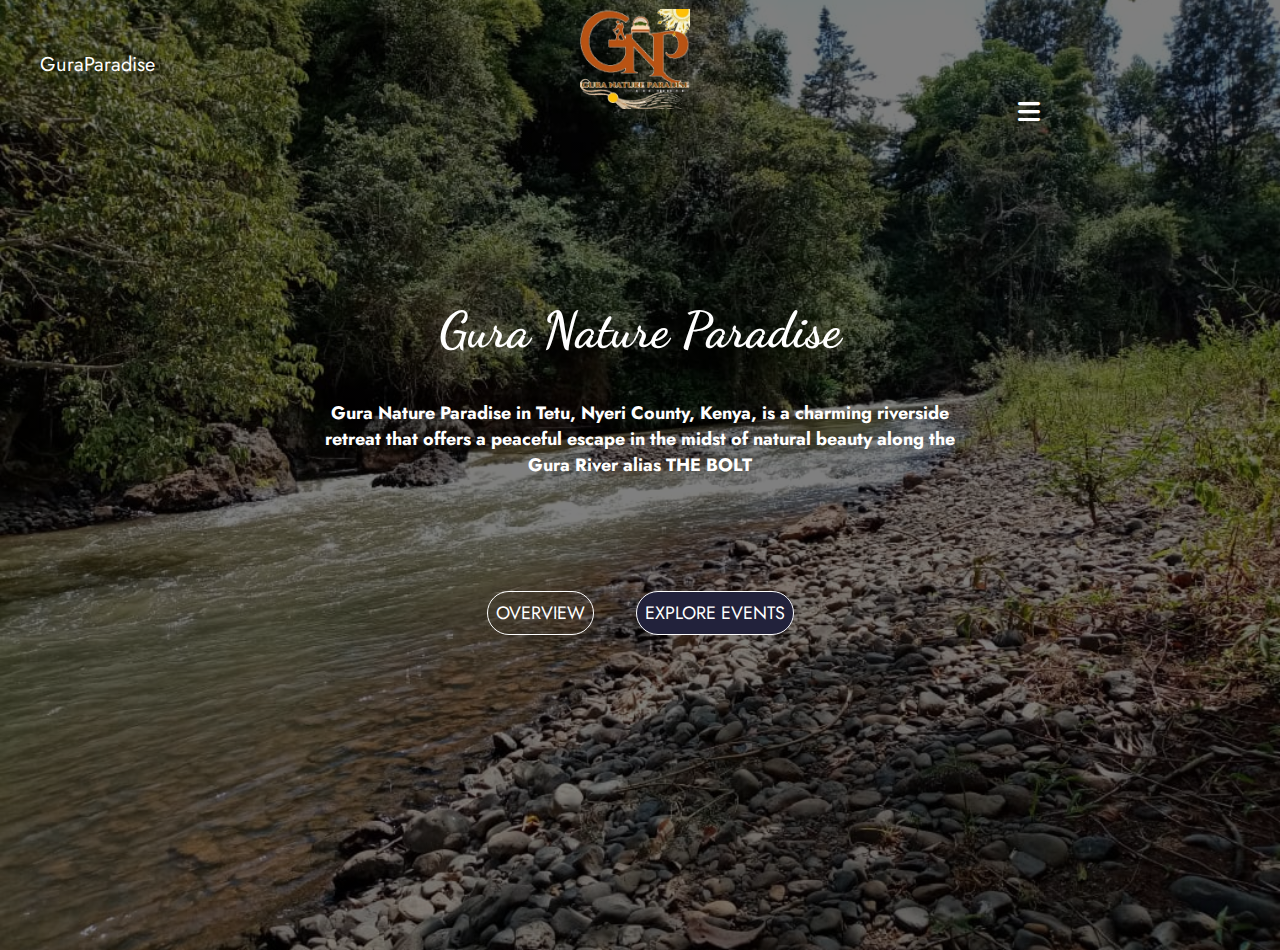
==== index.html @ 043810a3 "database change" ====
<!DOCTYPE html>
<html lang="en">
<head>
    <meta charset="UTF-8">
    <meta name="viewport" content="width=device-width, initial-scale=1.0">
    <link href="https://cdn.jsdelivr.net/npm/bootstrap@5.0.2/dist/css/bootstrap.min.css" rel="stylesheet" integrity="sha384-EVSTQN3/azprG1Anm3QDgpJLIm9Nao0Yz1ztcQTwFspd3yD65VohhpuuCOmLASjC" crossorigin="anonymous">
    <link rel="stylesheet" href="style.css">
    <link rel="stylesheet" href="https://use.fontawesome.com/releases/v5.6.3/css/all.css">
    <link rel="stylesheet" href="https://cdnjs.cloudflare.com/ajax/libs/font-awesome/6.2.0/css/all.min.css">
    <link rel="stylesheet" href="https://pro.fontawesome.com/releases/v5.10.0/css/all.css" integrity="sha384-AYmEC3Yw5cVb3ZcuHtOA93w35dYTsvhLPVnYs9eStHfGJvOvKxVfELGroGkvsg+p" crossorigin="anonymous" />
    <link rel="preconnect" href="https://fonts.googleapis.com">
    <link rel="preconnect" href="https://fonts.gstatic.com" crossorigin>
    <link href="https://fonts.googleapis.com/css2?family=Jost&family=Nunito+Sans:opsz@6..12&display=swap" rel="stylesheet">
    <link href="https://fonts.googleapis.com/css2?family=Dancing+Script&display=swap" rel="stylesheet">
    <title>GuraParadise</title>
    <link rel="icon" type="image/x-icon" href="GuraPhotos/logo.png">
</head>
<body>
    <nav>
        <input type="checkbox" id="check">
        <label for="check" class="checkbtn">
            <i class="fa fa-bars"></i>
        </label>
        <label class="logo">
            <p>GuraParadise</p>
            <img src="GuraPhotos/logo.png" alt="">
        </label>
        <ul>
            <label for="check" class="close">
                <i class="fa-solid fa-x"></i>
            </label>
            <li><a href="index.html">Home</a></li>
            <li><a href="overview.html">Overview</a></li>
            <li><a href="act-2.html">Activities</a></li>
            <li><a href="accomodation.html">Accomodation</a></li>
            <li><a href="food.html">Cuisines</a></li>
            <li><a href="comm.html">Local Empowerment</a></li>
            <li><a href="gallery.html">Gallery</a></li>
            <li><a href="contact.html">Contact/Booking</a></li>
        </ul>
    </nav>
        

        <div class="heading-1">
            <h1>Gura Nature Paradise</h1>
            <h5>Gura Nature Paradise in Tetu, Nyeri County, Kenya, is a charming riverside retreat that offers a peaceful escape in the midst of natural beauty along the Gura River alias THE BOLT</h5>
         
        </div>

         <div class="buttons vertical-shake">
            <a href="overview.html">Overview</a> &nbsp; &nbsp; &nbsp;
            <a class="event" href="events.html">Explore Events</a>
        </div> 

    
    <script src="script.js"></script>
    <script src="https://ajax.googleapis.com/ajax/libs/jquery/3.6.4/jquery.min.js"></script>
</body>
</html>
---- style.css ----
*{
  margin: 0;
  padding: 0;
  box-sizing: border-box;
  font-family: 'Jost', sans-serif;
  font-size: 20px;
}
body{
  background:linear-gradient(rgba(0, 0, 0, 0.5), rgba(0, 0, 0, 0.5)), url(GuraPhotos/river-11.jpg);
  background-position: center;
  background-size: cover;
  background-repeat: no-repeat;
  height: 100vh;
  overflow-x: hidden;
  animation: bgChange 20s linear infinite;
}
@keyframes bgChange{
  0%{
    background:linear-gradient(rgba(0, 0, 0, 0.5), rgba(0, 0, 0, 0.5)), url(GuraPhotos/river-11.jpg);
    background-position: center;
  background-size: cover;
  background-repeat: no-repeat;
  }
  20%{
    background:linear-gradient(rgba(0, 0, 0, 0.5), rgba(0, 0, 0, 0.5)), url(GuraPhotos/river-11.jpg);
    background-position: center;
  background-size: cover;
  background-repeat: no-repeat;
  }
  25%{
    background:linear-gradient(rgba(0, 0, 0, 0.5), rgba(0, 0, 0, 0.5)), url(GuraPhotos/river-3.jpg);
    background-position: center;
  background-size: cover;
  background-repeat: no-repeat;
  }
  45%{
    background:linear-gradient(rgba(0, 0, 0, 0.5), rgba(0, 0, 0, 0.5)), url(GuraPhotos/river-3.jpg);
    background-position: center;
  background-size: cover;
  background-repeat: no-repeat;
  }
  50%{
    background:linear-gradient(rgba(0, 0, 0, 0.5), rgba(0, 0, 0, 0.5)), url(GuraPhotos/bamboo.jpg);
    background-position: center;
  background-size: cover;
  background-repeat: no-repeat;
  }
  70%{
    background:linear-gradient(rgba(0, 0, 0, 0.5), rgba(0, 0, 0, 0.5)), url(GuraPhotos/bamboo.jpg);
    background-position: center;
  background-size: cover;
  background-repeat: no-repeat;
  }
  75%{
    background:linear-gradient(rgba(0, 0, 0, 0.5), rgba(0, 0, 0, 0.5)), url(GuraPhotos/river-2.jpg);
    background-position: center;
  background-size: cover;
  background-repeat: no-repeat;
  }
  95%{
    background:linear-gradient(rgba(0, 0, 0, 0.5), rgba(0, 0, 0, 0.5)), url(GuraPhotos/river-2.jpg);
    background-position: center;
  background-size: cover;
  background-repeat: no-repeat;
  }
}
nav{
  background: transparent;
  height: 90px;
  width: 100%;
}
.logo p{
  color: #fff;
  margin-left: 2rem;
  margin-top: 2.5rem;
}
.logo img{
  width: 150px;
  height: 130px;
  padding: 1.5rem 0 0 2rem;
  margin-top: -5rem;
  margin-left: 27rem;
  object-fit: cover;
}
nav ul{
  float: right;
  margin-right: 20px;
}
nav ul li{
  display: inline-block;
  line-height: 80px;
  margin: 0 5px;
}
nav ul li a{
  color: #fff;
  text-decoration: none;
  font-size: 17px;
  padding: 7px 13px;
  text-transform: uppercase;
}
nav ul li a:hover{
  text-decoration: underline;
  color: #fff;
}

.fa-bars{
  font-size: 30px;
  color: #fff;
}
.checkbtn{
  float: right;
  margin-top: 2.5rem;
  margin-right: 40px;
  display: none;
}
#check{
  display: none;
}

/* menu */

nav ul li a{
  font-size: 18px;
}
.checkbtn{
  display: block;
  margin-right: 12rem;
  cursor: pointer;
}
.close{
  display: block;
  margin-left: 14rem;
  margin-bottom: -2.5rem;
  padding-top: 1rem;
  cursor: pointer;
}
.fa-bars{
  font-size: 25px;
}
.fa-x{
  font-size: 25px;
}
ul{
  position: fixed;
  width: 30%;
  height: 110vh;
  background: #fff;
  top: -1px;
  left: -100%;
  text-align: center;
  transition: all .5s;
}
nav ul li{
  display: block;
  margin: 50px;
  margin-left: -0.3rem;
  line-height: 24px;
}
nav ul li a{
  font-size: 15px;
  color: #000;
}
nav ul li a:hover{
  text-decoration: underline;
  color: #000;
}
#check:checked ~ ul{
  left: 0;
}

/* end menu */

.heading-1{
  text-align: center;
  /* margin-left: 7rem; */
  margin-top: 6rem;
  color: #fff;
  
}
.heading-1 h1{
  font-size: 50px;
  margin-top: 8rem;
  margin-bottom: 2rem;
  font-family: 'Dancing Script', cursive;
}
.heading-1 h5{
  font-size: 18px;
  width: 50%;
  margin-left: 16rem;
}
.buttons{
  text-align: center;
  margin-top: 6rem;
  margin-bottom: 1rem;
  
}
.buttons a{
  text-decoration: none;
  text-transform: uppercase;
  color: #fff;
  font-size: 18px;
  border: 1px solid;
  padding: 0.4rem;
  border-radius: 50px;
}
.event{
  background-color: #22223b;
}


@keyframes vertical-shaking {
  0% { transform: translateY(0) }
  25% { transform: translateY(5px) }
  50% { transform: translateY(-5px) }
  75% { transform: translateY(5px) }
  100% { transform: translateY(0) }
}

@media (min-width: 992px) and (max-width: 1199px){
  html, body{
    margin: 0;
    padding: 0;
    width: 100%;
    height: 100%;
    overflow-x: hidden;
  }

  .logo p{
    font-size: 14px;
    margin-top: 2.5rem;
    margin-left: 3rem;
  }
  .logo img{
    width: 100px;
    height: 80px;
    padding: 1.5rem 0 0 2rem;
    margin-top: -7rem;
    margin-left: 23rem;
    object-fit: cover;
  }
  nav ul li a{
    font-size: 14px;
  }
  .checkbtn{
    display: block;
    margin-right: 5rem;
    cursor: pointer;
  }
  .close{
    display: block;
    margin-left: 16rem;
    margin-bottom: -2.5rem;
    padding-top: 1rem;
    cursor: pointer;
  }
  .fa-bars{
    font-size: 20px;
  }
  ul{
    position: fixed;
    width: 40%;
    height: 100vh;
    background: #fff;
    top: -1px;
    left: -100%;
    text-align: center;
    transition: all .5s;
  }
  nav ul li{
    display: block;
    margin: 50px;
    margin-left: -0.3rem;
    line-height: 24px;
  }
  nav ul li a{
    font-size: 15px;
    color: #000;
  }
  nav ul li a:hover{
    text-decoration: underline;
    color: #000;
  }
  #check:checked ~ ul{
    left: 0;
  }
  .heading-1 h1{
    font-size: 50px;
  }
  .heading-1 h5{
    font-size: 15px;
    margin-left: 13rem;
    width: 50%;
  }
  .buttons{
    margin-top: 7rem;
  }
  .buttons a{
    padding: 0.3rem;
    font-size: 16px;
  }
}

@media (min-width: 768px) and (max-width: 991px){
  html, body{
    margin: 0;
    padding: 0;
    width: 100%;
    height: 100%;
    overflow-x: hidden;
  }

  .logo p{
    font-size: 20px;
    margin-top: 2.5rem;
    margin-left: 0.5rem;
  }
  .logo img{
    width: 100px;
    height: 80px;
    padding: 1.5rem 0 0 2rem;
    margin-top: -7rem;
    margin-left: 18rem;
    object-fit: cover;
  }
  nav ul li a{
    font-size: 14px;
  }
  .checkbtn{
    display: block;
    margin-right: 1rem;
    cursor: pointer;
  }
  .close{
    display: block;
    margin-left: 13rem;
    margin-bottom: -2.5rem;
    padding-top: 1rem;
    cursor: pointer;
  }
  .fa-bars{
    font-size: 20px;
  }
  ul{
    position: fixed;
    width: 50%;
    height: 100vh;
    background: #fff;
    top: 0px;
    left: -100%;
    text-align: center;
    transition: all .5s;
  }
  nav ul li{
    display: block;
    margin: 50px;
    margin-left: -0.3rem;
    line-height: 24px;
  }
  nav ul li a{
    font-size: 15px;
    color: #000;
  }
  nav ul li a:hover{
    text-decoration: underline;
    color: #000;
  }
  #check:checked ~ ul{
    left: 0;
  }
  .heading-1 h1{
    font-size: 50px;
  }
  .heading-1 h5{
    font-size: 15px;
    margin-left: 6rem;
    width: 70%;
  }
  .buttons{
    margin-top: 7rem;
  }
  .buttons a{
    padding: 0.3rem;
    font-size: 16px;
  }
}

@media (min-width: 481px) and (max-width: 767px){
  html, body{
    margin: 0;
    padding: 0;
    width: 100%;
    height: 100%;
    overflow-x: hidden;
  }

  .logo p{
    font-size: 20px;
    margin-top: 2.5rem;
    margin-left: 0.5rem;
  }
  .logo img{
    width: 100px;
    height: 80px;
    padding: 1.5rem 0 0 2rem;
    margin-top: -7rem;
    margin-left: 10rem;
    object-fit: cover;
  }
  nav ul li a{
    font-size: 14px;
  }
  .checkbtn{
    display: block;
    margin-right: 1rem;
    cursor: pointer;
  }
  .close{
    display: block;
    margin-left: 16rem;
    margin-bottom: -2.5rem;
    padding-top: 1rem;
    cursor: pointer;
  }
  .fa-bars{
    font-size: 20px;
  }
  ul{
    position: fixed;
    width: 100%;
    height: 100vh;
    background: #fff;
    top: 80px;
    left: -100%;
    text-align: center;
    transition: all .5s;
  }
  nav ul li{
    display: block;
    margin: 50px;
    margin-left: -0.3rem;
    line-height: 24px;
  }
  nav ul li a{
    font-size: 15px;
    color: #000;
  }
  nav ul li a:hover{
    text-decoration: underline;
    color: #000;
  }
  #check:checked ~ ul{
    left: 0;
  }
  .heading-1 h1{
    font-size: 50px;
  }
  .heading-1 h5{
    font-size: 15px;
    margin-left: 0.1rem;
    width: 100%;
  }
  .buttons{
    margin-top: 7rem;
  }
  .buttons a{
    padding: 0.3rem;
    font-size: 16px;
  }
}

@media (max-width: 480px){
  html, body{
    margin: 0;
    padding: 0;
    width: 100%;
    height: 100%;
    overflow-x: hidden;
  }

  .logo p{
    font-size: 20px;
    margin-top: 2.5rem;
    margin-left: 0.5rem;
  }
  .logo img{
    width: 100px;
    height: 80px;
    padding: 1.5rem 0 0 2rem;
    margin-top: -7rem;
    margin-left: 7rem;
    object-fit: cover;
  }
  nav ul li a{
    font-size: 14px;
  }
  .checkbtn{
    display: block;
    margin-right: 1rem;
    cursor: pointer;
  }
  .close{
    display: block;
    margin-left: 8rem;
    margin-bottom: -2.5rem;
    padding-top: 1rem;
    cursor: pointer;
  }
  .fa-bars{
    font-size: 20px;
  }
  ul{
    position: fixed;
    width: 70%;
    height: 100vh;
    background: #fff;
    top: 0px;
    left: -100%;
    text-align: center;
    transition: all .5s;
  }
  nav ul li{
    display: block;
    margin: 50px;
    margin-left: -0.3rem;
    line-height: 24px;
  }
  nav ul li a{
    font-size: 15px;
    color: #000;
  }
  nav ul li a:hover{
    text-decoration: underline;
    color: #000;
  }
  #check:checked ~ ul{
    left: 0;
  }
  .heading-1 h1{
    font-size: 50px;
  }
  .heading-1 h5{
    font-size: 15px;
    margin-left: 0.1rem;
    width: 100%;
  }
  .buttons{
    margin-top: 7rem;
  }
  .buttons a{
    padding: 0.3rem;
    font-size: 16px;
  }
/* @media (min-width: 481px) and (max-width: 767px){
  html, body{
    margin: 0;
    padding: 0;
    width: 100%;
    height: 100%;
    overflow-x: hidden;
  }
  .logo p{
    font-size: 20px;
    margin-top: -2.5rem;
    margin-left: 0.5rem;
  }
  .logo img{
    width: 100px;
    height: 80px;
    padding: 1.5rem 0 0 2rem;
    margin-top: -7rem;
    margin-left: 28rem;
    object-fit: cover;
  }
  nav ul li a{
    font-size: 16px;
  }
  .checkbtn{
    display: block;
    margin-right: -6rem;
    cursor: pointer;
  }
  .close{
    display: block;
    margin-left: 16rem;
    margin-bottom: -2.5rem;
    padding-top: 1rem;
    cursor: pointer;
  }
  ul{
    position: fixed;
    width: 100%;
    height: 100vh;
    background: #fff;
    top: 80px;
    left: -100%;
    text-align: center;
    transition: all .5s;
  }
  nav ul li{
    display: block;
    margin: 50px;
    margin-left: -0.3rem;
    line-height: 30px;
  }
  nav ul li a{
    font-size: 15px;
    color: #000;
  }
  nav ul li a:hover{
    text-decoration: underline;
    color: #000;
  }
  #check:checked ~ ul{
    left: 0;
  }
  .fa-bars{
    font-size: 20px;
  }
  .heading-1 h1{
    font-size: 45px;
  }
  .heading-1 h5{
    font-size: 45px;
    margin-left: -8rem;
    width: 100%;

  }
  .buttons{
    margin-top: 6rem;
  }
  .buttons a{
    padding: 0.5rem;
    font-size: 18px;
  }
} */
/* @media (min-width: 768px) and (max-width: 991px){
  html, body{
    margin: 0;
    padding: 0;
    width: 100%;
    height: 100%;
    overflow-x: hidden;
  }
  .logo p{
    font-size: 20px;
    margin-top: -2.5rem;
    margin-left: 0.5rem;
  }
  .logo img{
    width: 100px;
    height: 80px;
    padding: 1.5rem 0 0 2rem;
    margin-top: -7rem;
    margin-left: 15rem;
    object-fit: cover;
  }
  nav ul li a{
    font-size: 16px;
  }
  .checkbtn{
    display: block;
  }
  .fa-bars{
    font-size: 20px;
  }
  ul{
    position: fixed;
    width: 100%;
    height: 100vh;
    background: #fff;
    top: 80px;
    left: -100%;
    text-align: center;
    transition: all .5s;
  }
  nav ul li{
    display: block;
    margin: 50px;
    margin-left: -0.3rem;
    line-height: 40px;
  }
  nav ul li a{
    font-size: 15px;
    color: #000;
  }
  nav ul li a:hover{
    text-decoration: underline;
    color: #000;
  }
  #check:checked ~ ul{
    left: 0;
  }
  .heading-1{
    margin-top: 8rem;
  }
  .heading-1 h1{
    font-size: 45px;
  }
  .buttons{
    margin-top: 10rem;
  }
  .buttons a{
    padding: 0.5rem;
    font-size: 18px;
  }
} */
/* @media (min-width: 992px) and (max-width: 1199px){
  html, body{
    margin: 0;
    padding: 0;
    width: 100%;
    height: 100%;
    overflow-x: hidden;
  }
  .logo p{
    font-size: 20px;
    margin-top: -2.5rem;
    margin-left: 0.5rem;
  
  }
  .logo img{
    width: 100px;
    height: 80px;
    padding: 1.5rem 0 0 2rem;
    margin-left: 10rem;
    object-fit: cover;
  }
  nav ul{
    margin-top: -3.9rem;
  }
  nav ul li a{
    font-size: 11px;
  }
  .heading-1{
    margin-top: 9rem;
  }
  .heading-1 h1{
    font-size: 45px;
  }
  .heading-1 h5{
    width: 60%;
    margin-left: 200px;
  }
  .buttons{
    margin-top: 10rem;
  }
  .buttons a{
    padding: 0.5rem;
    font-size: 17px;
  }
} */
@media (min-width: 1200px) and (max-width: 1919px){
  html, body{
    margin: 0;
    padding: 0;
    width: 100%;
    height: 100%;
    overflow-x: hidden;
  }
  nav ul li a{
    font-size: 14px;
  }
  .heading-1 h1{
    margin-top: 7rem;
    font-size: 65px;
  }
  .heading-1 h5{
    width: 60%;
    margin-left: 250px;
  }
  .buttons{
    margin-top: 7rem;
  }
  
}





}
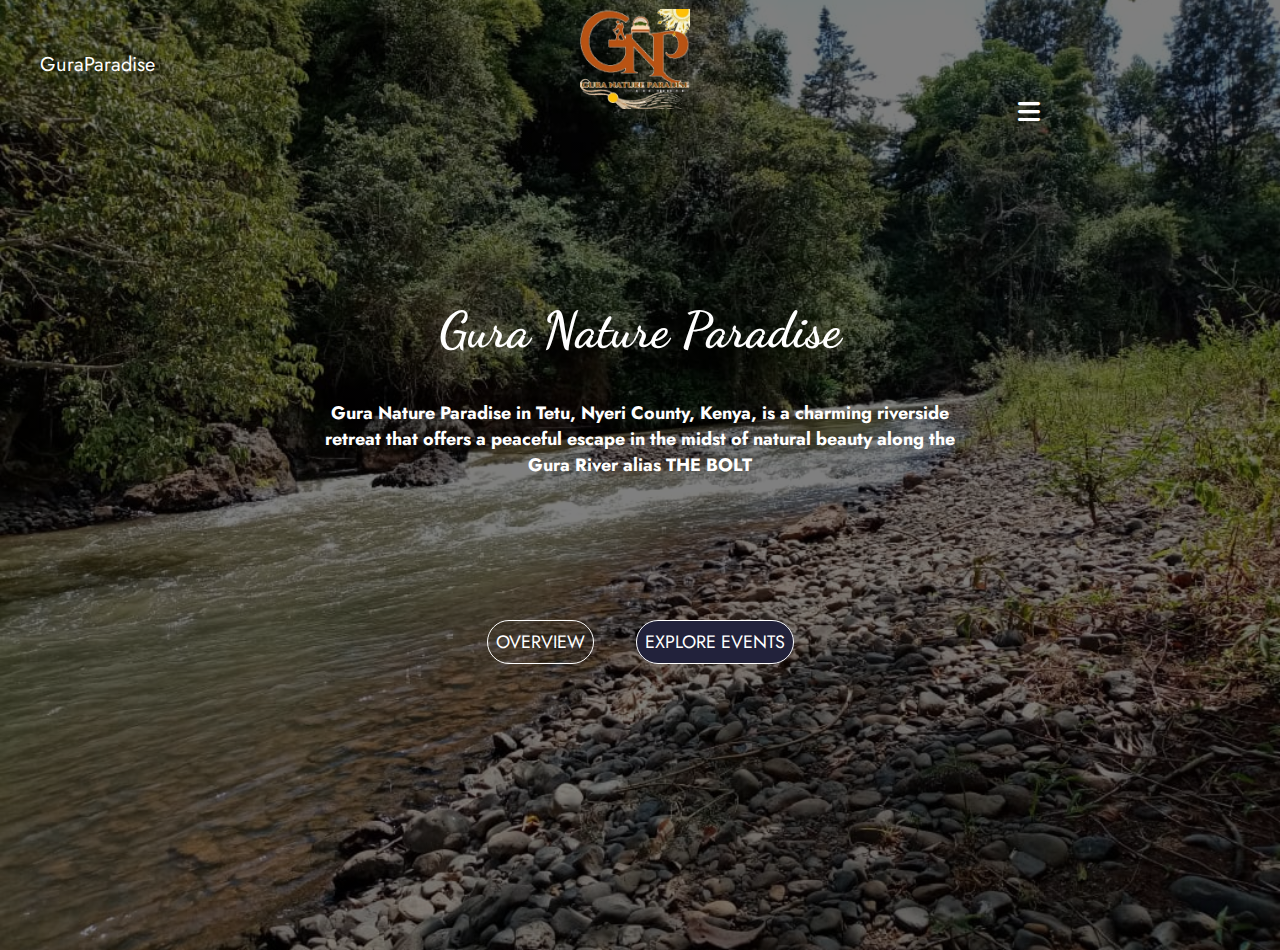
==== commit a9afc619: "Small changes in the contact section on events." ====
--- a/index.html
+++ b/index.html
@@ -13,7 +13,14 @@
     <link href="https://fonts.googleapis.com/css2?family=Jost&family=Nunito+Sans:opsz@6..12&display=swap" rel="stylesheet">
     <link href="https://fonts.googleapis.com/css2?family=Dancing+Script&display=swap" rel="stylesheet">
     <title>GuraParadise</title>
+    <link rel="canonical" href="https://guranatureparadise.com">
+    <meta name="description" content=" Gura,Hiking, Recreational, and Ignite Your ental Wellness!" />
     <link rel="icon" type="image/x-icon" href="GuraPhotos/logo.png">
+
+    <meta name="twitter:card" content="summary" />
+    <meta name="twitter:site" content="@guranatureparadise">
+    <meta name="twitter:title" content="Gura Nature Paradise">
+    <meta name="twitter:description" content="Gura,Hiking, Recreational, and Ignite Your ental Wellness!">
 </head>
 <body>
     <nav>
@@ -32,26 +39,26 @@
             <li><a href="index.html">Home</a></li>
             <li><a href="overview.html">Overview</a></li>
             <li><a href="act-2.html">Activities</a></li>
-            <li><a href="accomodation.html">Accomodation</a></li>
+            <li><a href="accomodation.html">Accommodation</a></li>
             <li><a href="food.html">Cuisines</a></li>
             <li><a href="comm.html">Local Empowerment</a></li>
             <li><a href="gallery.html">Gallery</a></li>
-            <li><a href="contact.html">Contact/Booking</a></li>
+            <li><a href="contact.html">Bookings/Events</a></li>
         </ul>
     </nav>
         
 
         <div class="heading-1">
             <h1>Gura Nature Paradise</h1>
-            <h5>Gura Nature Paradise in Tetu, Nyeri County, Kenya, is a charming riverside retreat that offers a peaceful escape in the midst of natural beauty along the Gura River alias THE BOLT</h5>
-         
+            <h5>Gura Nature Paradise in Tetu, Nyeri County, Kenya, is a charming riverside retreat that offers a peaceful escape in the midst of natural beauty along the Gura River alias THE BOLT</h5><br>
+            
         </div>
 
          <div class="buttons vertical-shake">
             <a href="overview.html">Overview</a> &nbsp; &nbsp; &nbsp;
-            <a class="event" href="events.html">Explore Events</a>
+            <a class="event" href="https://atcnews.org/celebrate-world-rivers-day-with-a-splash-116-days-to-go-to-meet-at-river-gura-in-central-kenya/">Explore Events</a>
         </div> 
-
+       
     
     <script src="script.js"></script>
     <script src="https://ajax.googleapis.com/ajax/libs/jquery/3.6.4/jquery.min.js"></script>
